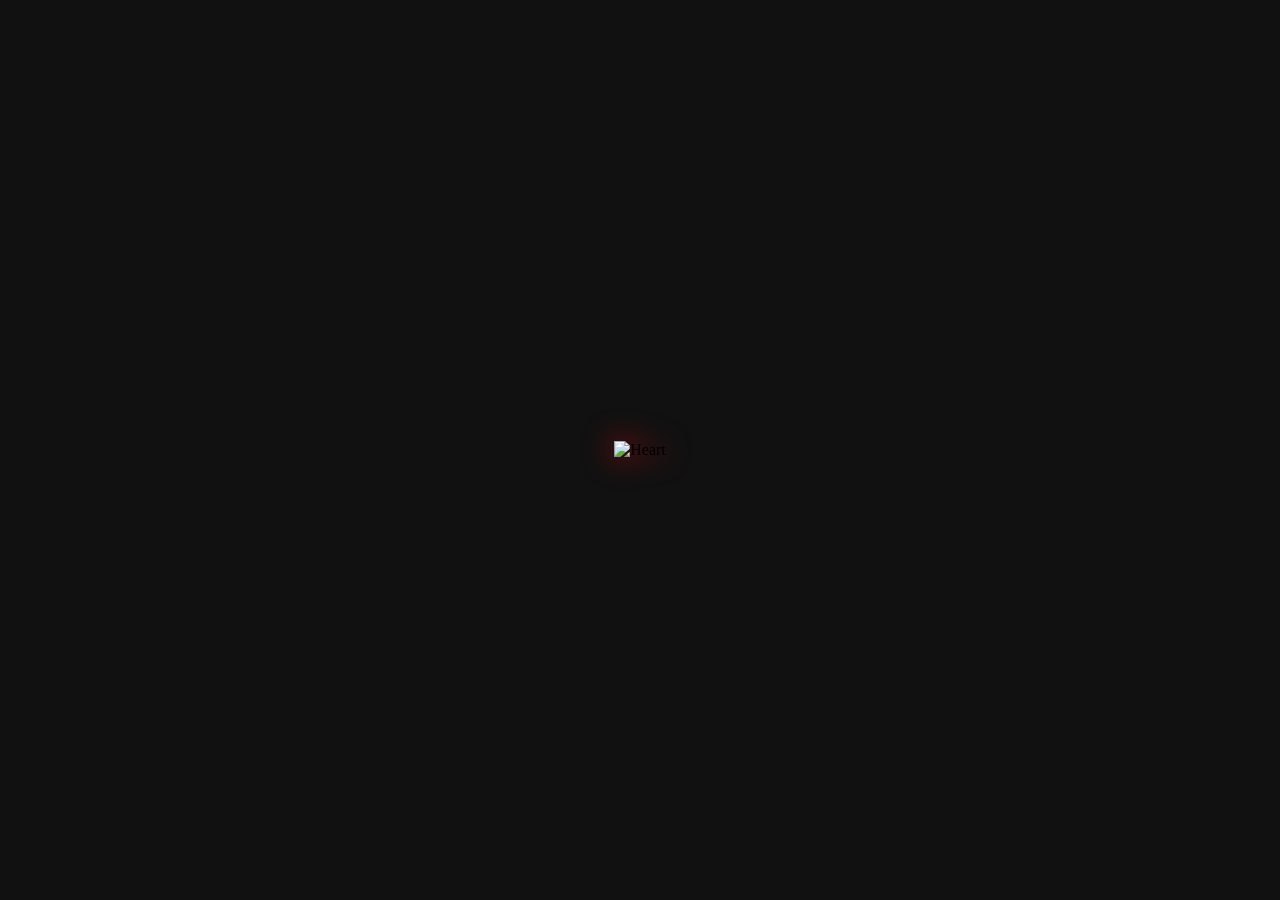
==== index.html @ e70f2b48 "Add files via upload" ====
<!DOCTYPE html>
<html lang="en">
<head>
    <meta charset="UTF-8">
    <meta name="viewport" content="width=device-width, initial-scale=1.0">
    <title>Heart Glow</title>
    <style>
        body {
            margin: 0;
            height: 100%;
            width: 100%;

            background-color: #111; /* Dark background makes the glow pop */
            display: flex;
            align-items: center;
            justify-content: center;
            min-height: 100vh;
        }

        .heart img {
            position: relative;
            max-width: 100%;
            height: 100%;
            /* Correct drop-shadow: X-offset Y-offset Blur Color */
            filter: drop-shadow(0 0 15px rgba(255, 0, 0, 0.8));
            animation: pulse 1s ease infinite;
            transition: filter 0.3s ease;
        }

        .heart img:hover {
            /* Intense glow transition on hover */
            filter: drop-shadow(0 0 25px #7fff00) drop-shadow(0 0 45px #00ffca);
        }

        @keyframes pulse {
            0% {
                transform: scale(1);
                filter: drop-shadow(0 0 10px rgba(255, 0, 0, 0.6));
            }
            50% {
                transform: scale(1.2);
                /* Shadow intensifies at the peak of the beat */
                filter: drop-shadow(0 0 30px rgba(255, 0, 0, 1)) drop-shadow(0 0 50px rgba(255, 0, 0, 0.5));
            }
            100% {
                transform: scale(1);
                filter: drop-shadow(0 0 10px rgba(255, 0, 0, 0.6));
            }
        }
    </style>
</head>
<body>
    <div class="main">
        <div class="heart">
            <img src="ChatGPT Image Aug 1, 2026, 11_05_24 PM.png" alt="Heart">
            
        </div>
    </div>
</body>
</html>
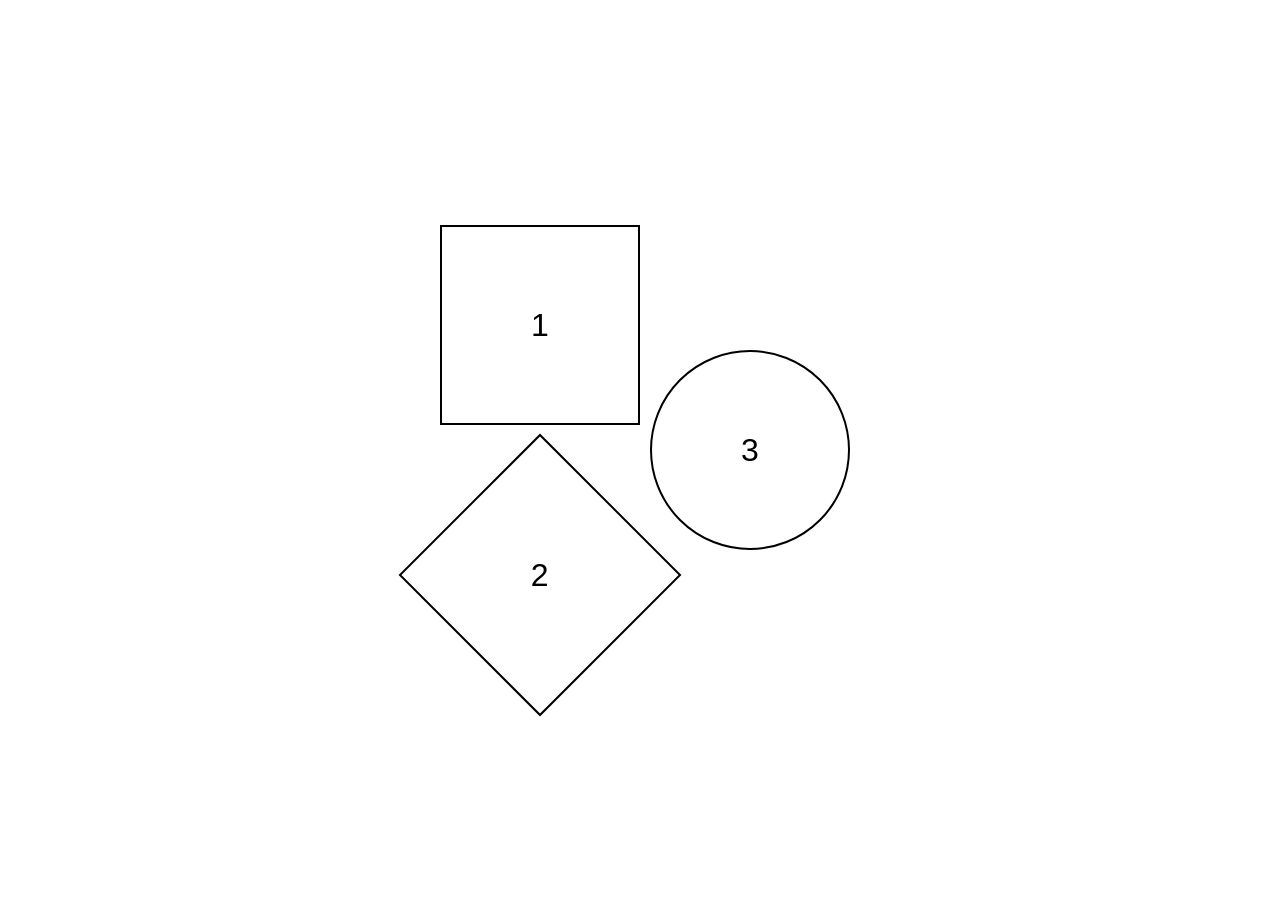
==== commit fb87b527: "cards" ====
--- a/index.html
+++ b/index.html
@@ -3,58 +3,17 @@
 <head>
     <meta charset="UTF-8">
     <meta name="viewport" content="width=device-width, initial-scale=1.0">
-    <title>Heart Glow</title>
-    <style>
-        body {
-            margin: 0;
-            height: 100%;
-            width: 100%;
-
-            background-color: #111; /* Dark background makes the glow pop */
-            display: flex;
-            align-items: center;
-            justify-content: center;
-            min-height: 100vh;
-        }
-
-        .heart img {
-            position: relative;
-            max-width: 100%;
-            height: 100%;
-            /* Correct drop-shadow: X-offset Y-offset Blur Color */
-            filter: drop-shadow(0 0 15px rgba(255, 0, 0, 0.8));
-            animation: pulse 1s ease infinite;
-            transition: filter 0.3s ease;
-        }
-
-        .heart img:hover {
-            /* Intense glow transition on hover */
-            filter: drop-shadow(0 0 25px #7fff00) drop-shadow(0 0 45px #00ffca);
-        }
-
-        @keyframes pulse {
-            0% {
-                transform: scale(1);
-                filter: drop-shadow(0 0 10px rgba(255, 0, 0, 0.6));
-            }
-            50% {
-                transform: scale(1.2);
-                /* Shadow intensifies at the peak of the beat */
-                filter: drop-shadow(0 0 30px rgba(255, 0, 0, 1)) drop-shadow(0 0 50px rgba(255, 0, 0, 0.5));
-            }
-            100% {
-                transform: scale(1);
-                filter: drop-shadow(0 0 10px rgba(255, 0, 0, 0.6));
-            }
-        }
-    </style>
+    <title>SHAPES GAME</title>
+    <link rel="stylesheet" href="style.css">
 </head>
 <body>
-    <div class="main">
-        <div class="heart">
-            <img src="ChatGPT Image Aug 1, 2026, 11_05_24 PM.png" alt="Heart">
-            
-        </div>
+    <div id="main">
+        <div id="box">
+            <div id="square" class="shape"><h1>1</h1></div>
+    <div id="diamond" class="shape"><h1>2</h1></div></div>
+    
+    <div id="circle" class="shape"><h1>3</h1>
+    </div>
     </div>
 </body>
-</html>
+</html>
--- a/style.css
+++ b/style.css
@@ -0,0 +1,58 @@
+*{
+    margin: 0%;
+    padding: 0%;
+    box-sizing: border-box;
+}
+html,body{
+    height: 100%;
+    width: 100%;
+}
+#main{
+    height: 100%;
+    width: 100%;
+    display: flex;
+    align-items: center;
+    justify-content: center;
+    font-family: 'Gill Sans', 'Gill Sans MT', Calibri, 'Trebuchet MS', sans-serif;
+    
+}
+.shape{
+    margin-top: 10px;
+    margin-left: 10px;
+    margin-bottom: 10px;
+    height: 200px;
+    width: 200px;
+    border: 2px solid black;
+    align-items: center;
+    justify-content: center;
+    display: flex;
+    
+    
+}
+h1{
+    font-weight: normal;
+}
+#circle
+{
+    
+    border-radius: 50%;
+}
+#diamond{
+rotate: 45deg;
+margin-top: 50px;
+
+}
+#diamond h1{
+    rotate: -45deg;
+}
+#square:hover{
+    background-color: aqua;
+    
+
+}
+#circle:hover{
+    background-color: brown;
+}
+#diamond:hover{
+    background-color: blue;
+}
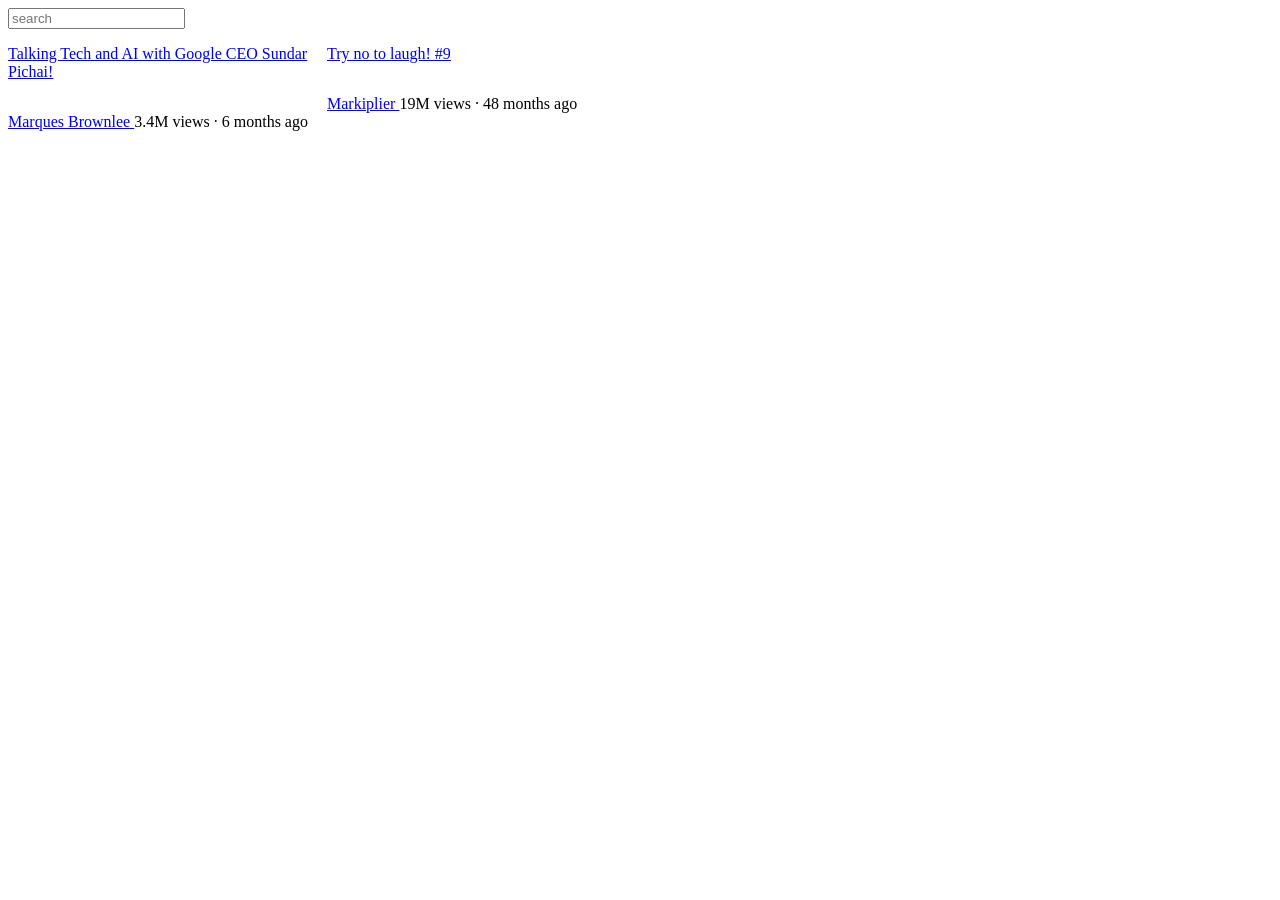
==== commit f3bd3a66: "YOUTUBE CLONE" ====
--- a/index.html
+++ b/index.html
@@ -3,17 +3,48 @@
 <head>
     <meta charset="UTF-8">
     <meta name="viewport" content="width=device-width, initial-scale=1.0">
-    <title>SHAPES GAME</title>
+    <title>yotube.com</title>
     <link rel="stylesheet" href="style.css">
+    
 </head>
 <body>
-    <div id="main">
-        <div id="box">
-            <div id="square" class="shape"><h1>1</h1></div>
-    <div id="diamond" class="shape"><h1>2</h1></div></div>
-    
-    <div id="circle" class="shape"><h1>3</h1>
-    </div>
-    </div>
+    <div>
+    <input  class="searchbar" type="text" placeholder="search">
+   <div class="video-preview"> 
+
+    <img  class="thumbnail" src="img_files/thumbnail-1.webp" alt="">
+  
+<p class="video-title">
+                  <a class="video-link" href="https://www.youtube.com/watch?v=n2RNcPRtAiY">
+                    Talking Tech and AI with Google CEO Sundar Pichai!
+                  </a>
+                </p>
+
+    <a class="channel-link" href="https://www.youtube.com/c/mkbhd">
+                    Marques Brownlee
+                  </a> 
+<p class="video-stats">
+                  3.4M views · 6 months ago
+                </p>
+</div>
+ <div class="video-preview"> 
+
+    <img  class="thumbnail" src="img_files/thumbnail-2.webp" alt="">
+  
+<p class="video-title">
+                  <a class="video-link" href="https://www.youtube.com/watch?v=n2RNcPRtAiY">
+                 Try no to laugh! #9
+                  </a>
+                </p>
+
+    <a class="channel-link" href="https://www.youtube.com/c/mkbhd">
+                    Markiplier
+                  </a> 
+<p class="video-stats">
+                  19M views · 48 months ago
+                </p>
+</div>
+</div>
+
 </body>
 </html>
--- a/style.css
+++ b/style.css
@@ -1,58 +1,22 @@
-*{
-    margin: 0%;
-    padding: 0%;
-    box-sizing: border-box;
+.thumbnail {
+ width:300px;
+ display: block;
 }
-html,body{
-    height: 100%;
-    width: 100%;
-}
-#main{
-    height: 100%;
-    width: 100%;
-    display: flex;
-    align-items: center;
-    justify-content: center;
-    font-family: 'Gill Sans', 'Gill Sans MT', Calibri, 'Trebuchet MS', sans-serif;
-    
-}
-.shape{
-    margin-top: 10px;
-    margin-left: 10px;
-    margin-bottom: 10px;
-    height: 200px;
-    width: 200px;
-    border: 2px solid black;
-    align-items: center;
-    justify-content: center;
-    display: flex;
-    
-    
-}
-h1{
-    font-weight: normal;
-}
-#circle
-{
-    
-    border-radius: 50%;
-}
-#diamond{
-rotate: 45deg;
-margin-top: 50px;
+.searchbar{
+    display: block;
 
 }
-#diamond h1{
-    rotate: -45deg;
-}
-#square:hover{
-    background-color: aqua;
-    
+.video-title{
+    width: 300px;
 
 }
-#circle:hover{
-    background-color: brown;
+.video-author,
+.video-stats{
+    display: inline-block;
 }
-#diamond:hover{
-    background-color: blue;
-}+.video-preview{
+    display: inline-block;
+    width: 300px;
+    vertical-align: top;
+    margin-right: 15px;
+}
